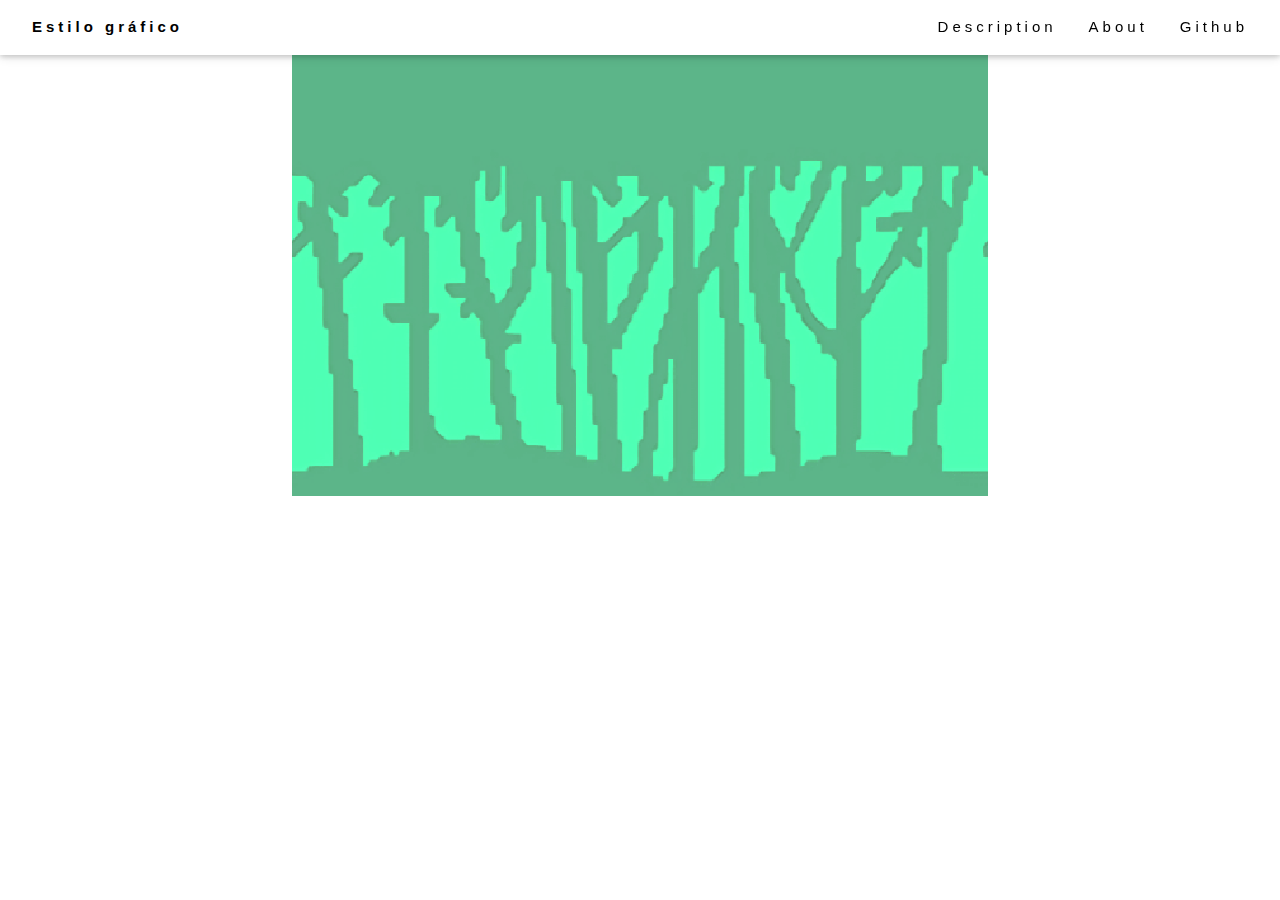
==== estilo/index.html @ b76d24fc "Update index.html" ====
<!DOCTYPE html>
<html lang="es">

<head>
    <meta charset="UTF-8">
    <meta name="viewport" content="width=device-width, initial-scale=2.0">
    <link rel="stylesheet" href="./js/web.css">
    <link rel="stylesheet" href="https://www.w3schools.com/w3css/4/w3.css">
    <script src="js/phaser.min.js"></script>
    <script type="module" src="js/primerapagina.js"></script>
    <title>Estilo gráfico</title>
</head>

<body>
    <div class="w3-top">
      <div class="w3-bar w3-white w3-padding w3-wide w3-card">
        <a href="#game" class="w3-bar-item w3-button"><b>Estilo gráfico</b></a>
        <!-- Float links to the right. Hide them on small screens -->
        <div class="w3-right w3-hide-small">
          <a href="#description" class="w3-bar-item w3-button">Description</a>
          <a href="#about" class="w3-bar-item w3-button">About</a>
          <a href="#github" class="w3-bar-item w3-button">Github</a>
        </div>
      </div>
    </div>
    
    <div style="font-family:font;" width="548" height="356" class="w3-centered w3-padding-16" id="nuestrofondo">
      <script>document.getElementById('nuestrofondo').focus();</script>
    </div>
</body>

</html>
---- estilo/js/web.css ----
h1 {
  text-align: center;
}
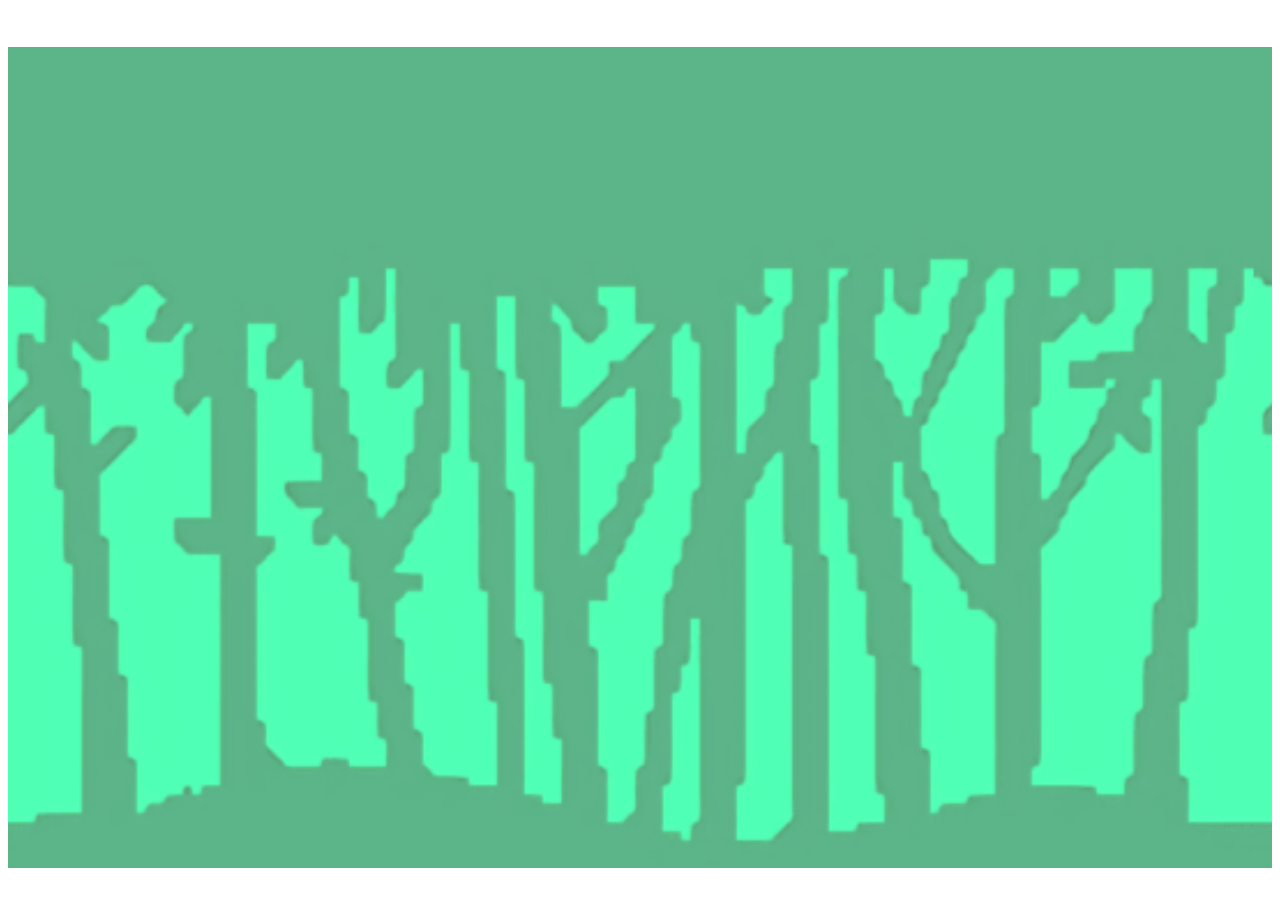
==== commit 9d927c45: "Update index.html" ====
--- a/estilo/index.html
+++ b/estilo/index.html
@@ -5,28 +5,39 @@
     <meta charset="UTF-8">
     <meta name="viewport" content="width=device-width, initial-scale=2.0">
     <link rel="stylesheet" href="./js/web.css">
-    <link rel="stylesheet" href="https://www.w3schools.com/w3css/4/w3.css">
     <script src="js/phaser.min.js"></script>
     <script type="module" src="js/primerapagina.js"></script>
     <title>Estilo gráfico</title>
 </head>
 
 <body>
-    <div class="w3-top">
-      <div class="w3-bar w3-white w3-padding w3-wide w3-card">
-        <a href="#game" class="w3-bar-item w3-button"><b>Estilo gráfico</b></a>
-        <!-- Float links to the right. Hide them on small screens -->
-        <div class="w3-right w3-hide-small">
-          <a href="#description" class="w3-bar-item w3-button">Description</a>
-          <a href="#about" class="w3-bar-item w3-button">About</a>
-          <a href="#github" class="w3-bar-item w3-button">Github</a>
-        </div>
-      </div>
-    </div>
-    
-    <div style="font-family:font;" width="548" height="356" class="w3-centered w3-padding-16" id="nuestrofondo">
-      <script>document.getElementById('nuestrofondo').focus();</script>
-    </div>
+    <script type="module">
+      import Main from './Main.js';
+        var config = {
+            type: Phaser.AUTO,
+            width: 548,
+            height: 356,
+            input: {
+                gamepad: true
+            },
+            
+            scale: {
+                mode: Phaser.Scale.FIT,
+                autoCenter: Phaser.Scale.CENTER_BOTH
+            },
+            scene: [ Main],
+                      physics: { 
+                          default: 'arcade', 
+                          arcade: { 
+                              gravity: { 
+                                // y: 400 
+                              }, 
+                              debug: false 
+                          }
+                      }
+        };
+
+        var game = new Phaser.Game(config);
+    </script>
 </body>
-
-</html>
+</html>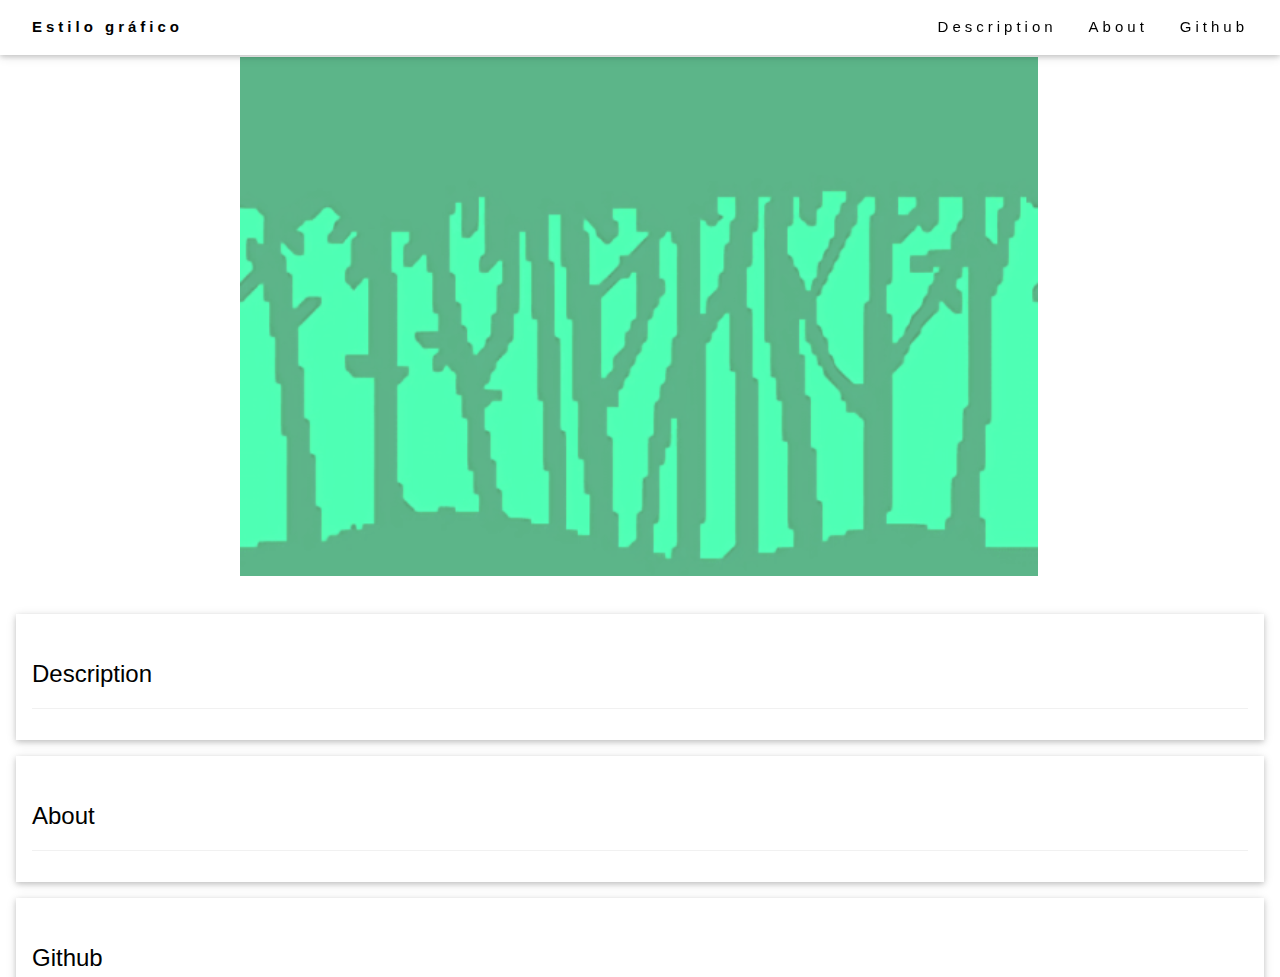
==== commit 710903aa: "Update index.html" ====
--- a/estilo/index.html
+++ b/estilo/index.html
@@ -5,39 +5,48 @@
     <meta charset="UTF-8">
     <meta name="viewport" content="width=device-width, initial-scale=2.0">
     <link rel="stylesheet" href="./js/web.css">
+    <link rel="stylesheet" href="https://www.w3schools.com/w3css/4/w3.css">
     <script src="js/phaser.min.js"></script>
     <script type="module" src="js/primerapagina.js"></script>
     <title>Estilo gráfico</title>
 </head>
 
 <body>
-    <script type="module">
-      import Main from './Main.js';
-        var config = {
-            type: Phaser.AUTO,
-            width: 548,
-            height: 356,
-            input: {
-                gamepad: true
-            },
-            
-            scale: {
-                mode: Phaser.Scale.FIT,
-                autoCenter: Phaser.Scale.CENTER_BOTH
-            },
-            scene: [ Main],
-                      physics: { 
-                          default: 'arcade', 
-                          arcade: { 
-                              gravity: { 
-                                // y: 400 
-                              }, 
-                              debug: false 
-                          }
-                      }
-        };
+    <div class="w3-top">
+      <div class="w3-bar w3-white w3-padding w3-wide w3-card">
+        <a href="#game" class="w3-bar-item w3-button"><b>Estilo gráfico</b></a>
+        <!-- Float links to the right. Hide them on small screens -->
+        <div class="w3-right w3-hide-small">
+          <a href="#description" class="w3-bar-item w3-button">Description</a>
+          <a href="#about" class="w3-bar-item w3-button">About</a>
+          <a href="#github" class="w3-bar-item w3-button">Github</a>
+        </div>
+      </div>
+    </div>
+    
+    <div class="w3-padding">
+      <div class="w3-centered w3-padding-16" id="nuestrofondo">
+        <script>document.getElementById('nuestrofondo').focus();</script>
+      </div>
+      
+      <div class="w3-container w3-panel w3-padding-16 w3-card-2" id="description">
+        <h3 class="w3-border-bottom w3-border-light-grey w3-padding-16">Description</h3>
+        <p>
+        </p>
+      </div>
 
-        var game = new Phaser.Game(config);
-    </script>
+      <div class="w3-container w3-panel w3-padding-16 w3-card-2" id="about">
+        <h3 class="w3-border-bottom w3-border-light-grey w3-padding-16">About</h3>
+        <p></p> 
+      </div>
+
+      <div class="w3-container w3-panel w3-padding-16 w3-card-2" id="github">
+        <h3 class="w3-border-bottom w3-border-light-grey w3-padding-16">Github</h3>
+        <p>
+        </p>
+      </div>
+      
+    </div>
 </body>
-</html>+
+</html>
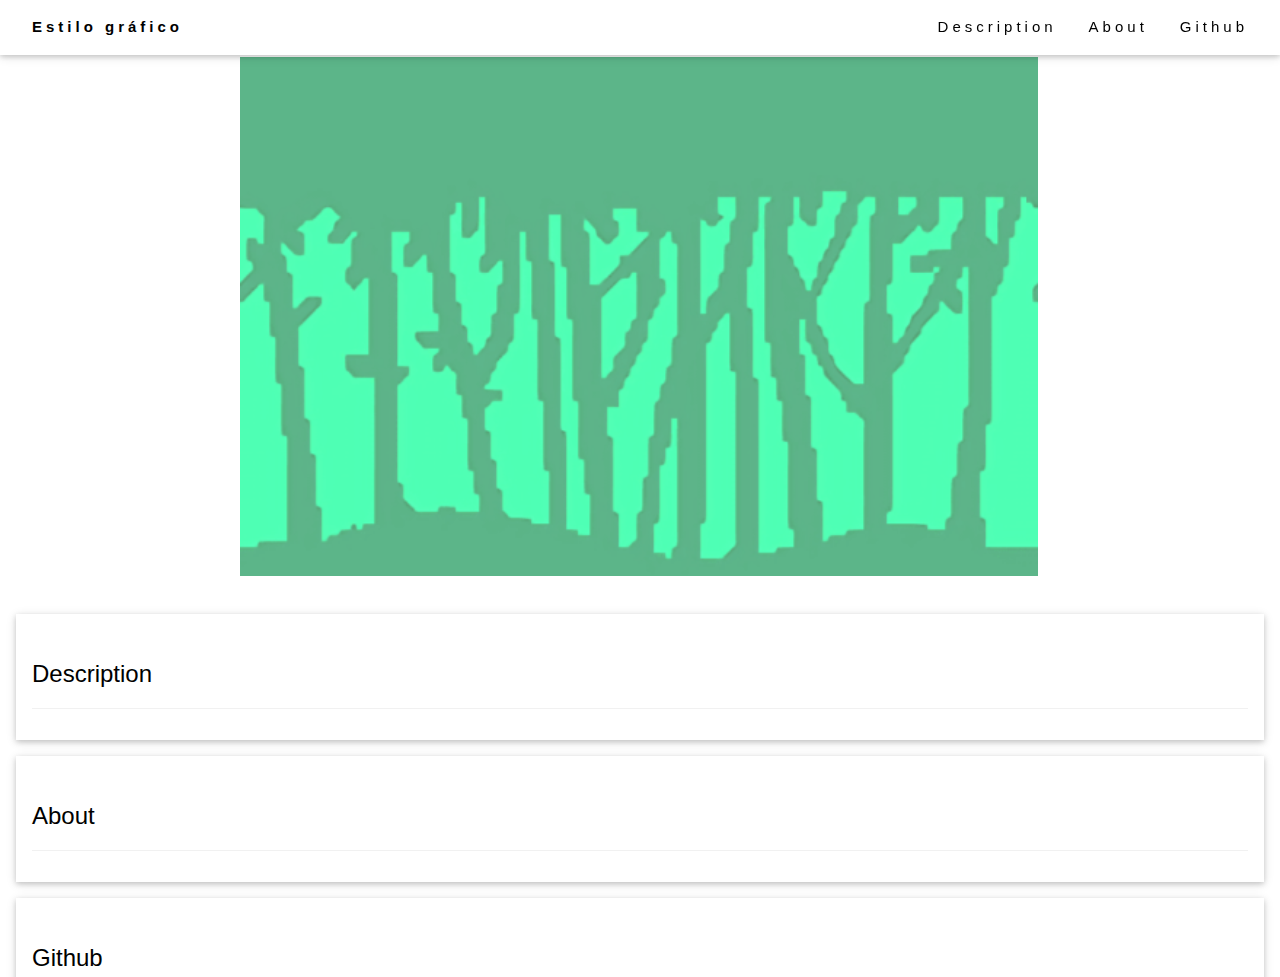
==== commit 944030ad: "Update index.html" ====
--- a/estilo/index.html
+++ b/estilo/index.html
@@ -25,7 +25,7 @@
     </div>
     
     <div class="w3-padding">
-      <div class="w3-centered w3-padding-16" id="nuestrofondo">
+      <div max-width=548 max-height=356 class="w3-centered w3-padding-16" id="nuestrofondo">
         <script>document.getElementById('nuestrofondo').focus();</script>
       </div>
       
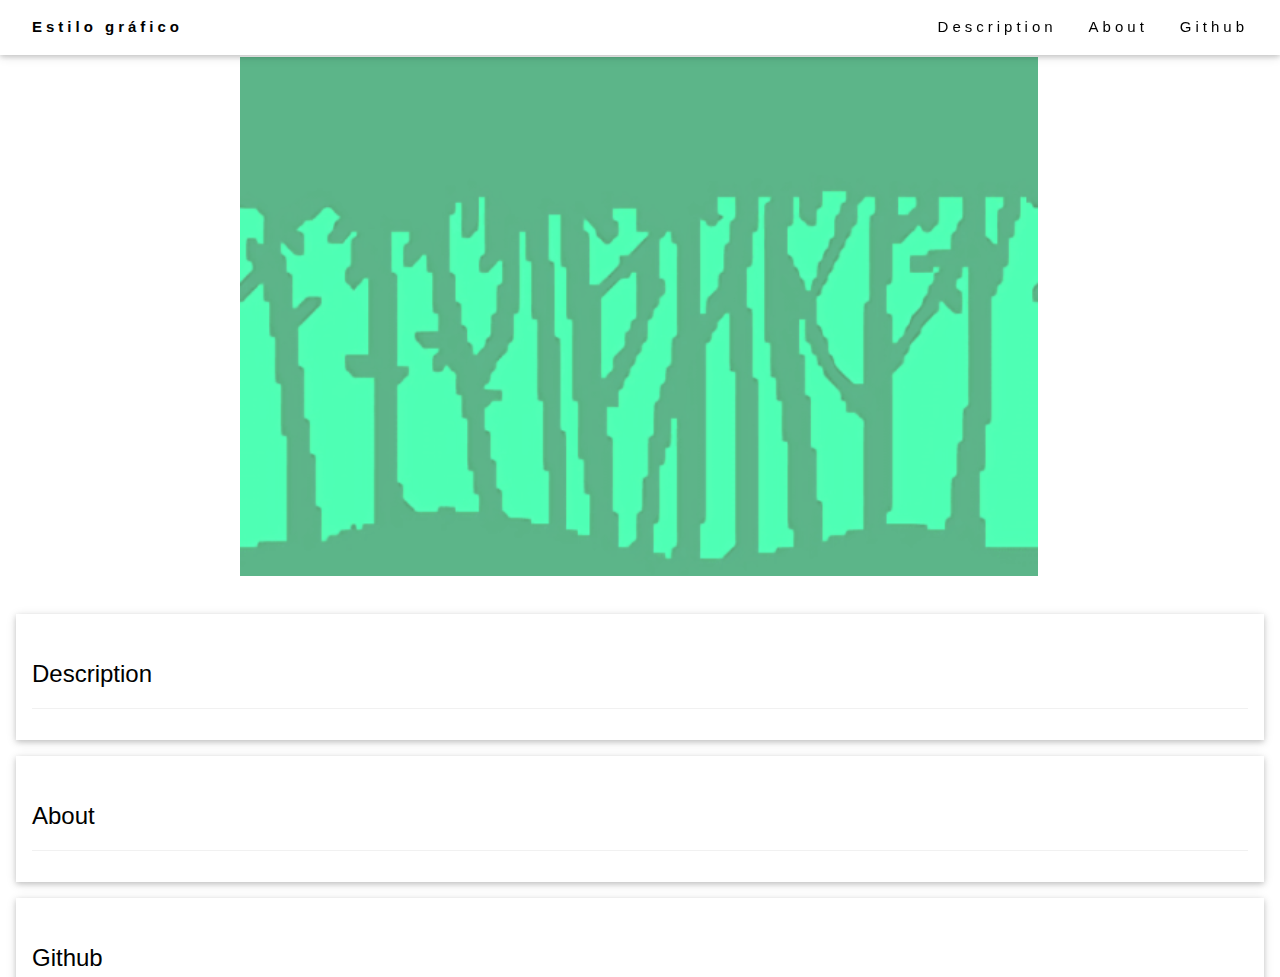
==== commit 4528d7e0: "Update index.html" ====
--- a/estilo/index.html
+++ b/estilo/index.html
@@ -25,7 +25,7 @@
     </div>
     
     <div class="w3-padding">
-      <div max-width=548 max-height=356 class="w3-centered w3-padding-16" id="nuestrofondo">
+      <div class="w3-centered w3-padding-16" max-width=548px max-height=356px id="nuestrofondo">
         <script>document.getElementById('nuestrofondo').focus();</script>
       </div>
       
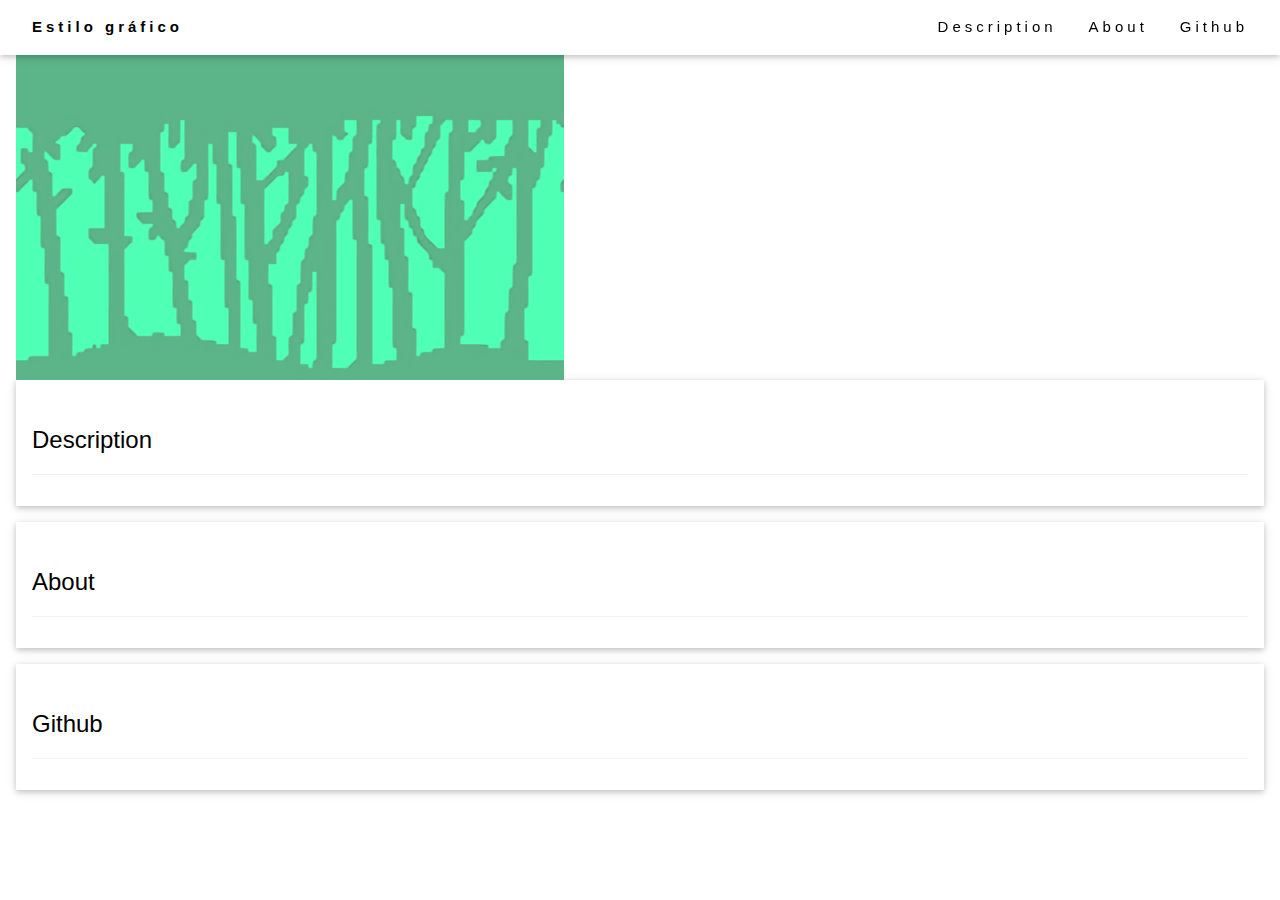
==== commit cb001678: "1" ====
--- a/estilo/index.html
+++ b/estilo/index.html
@@ -25,7 +25,7 @@
     </div>
     
     <div class="w3-padding">
-      <div class="w3-centered w3-padding-16" max-width=548px max-height=356px id="nuestrofondo">
+      <div class="w3-centered w3-padding-16" id="nuestrofondo">
         <script>document.getElementById('nuestrofondo').focus();</script>
       </div>
       
--- a/estilo/js/web.css
+++ b/estilo/js/web.css
@@ -1,3 +1,9 @@
 h1 {
   text-align: center;
 }
+
+#nuestrofondo{
+  max-width: 548px;
+  max-height: 356px;
+}
+ 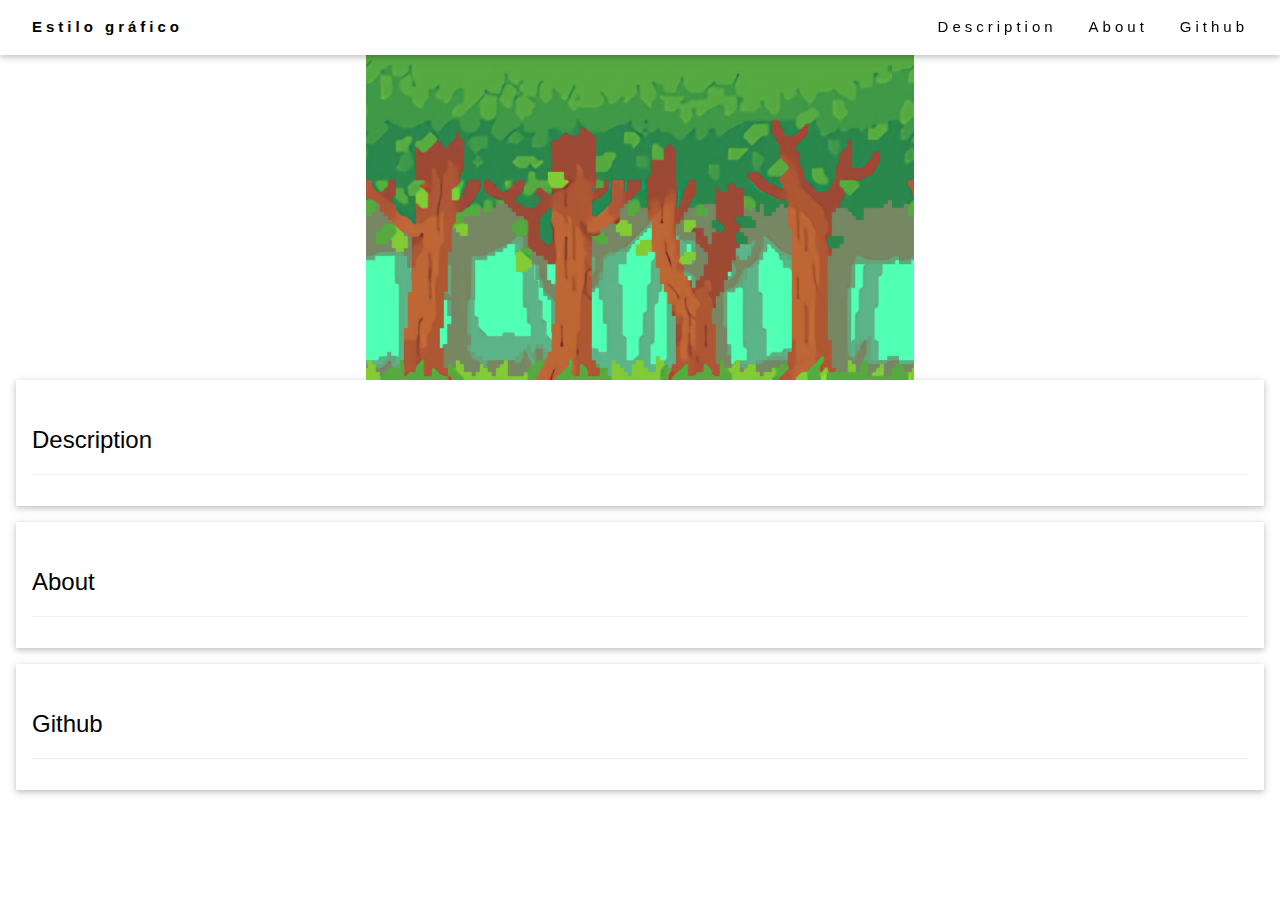
==== commit 79cc579c: "1" ====
--- a/estilo/index.html
+++ b/estilo/index.html
@@ -25,7 +25,7 @@
     </div>
     
     <div class="w3-padding">
-      <div class="w3-centered w3-padding-16" id="nuestrofondo">
+      <div id="nuestrofondo">
         <script>document.getElementById('nuestrofondo').focus();</script>
       </div>
       
--- a/estilo/js/web.css
+++ b/estilo/js/web.css
@@ -5,5 +5,8 @@
 #nuestrofondo{
   max-width: 548px;
   max-height: 356px;
+  padding-top:16px;
+  padding-bottom:16px;
+  margin: auto;
 }
  